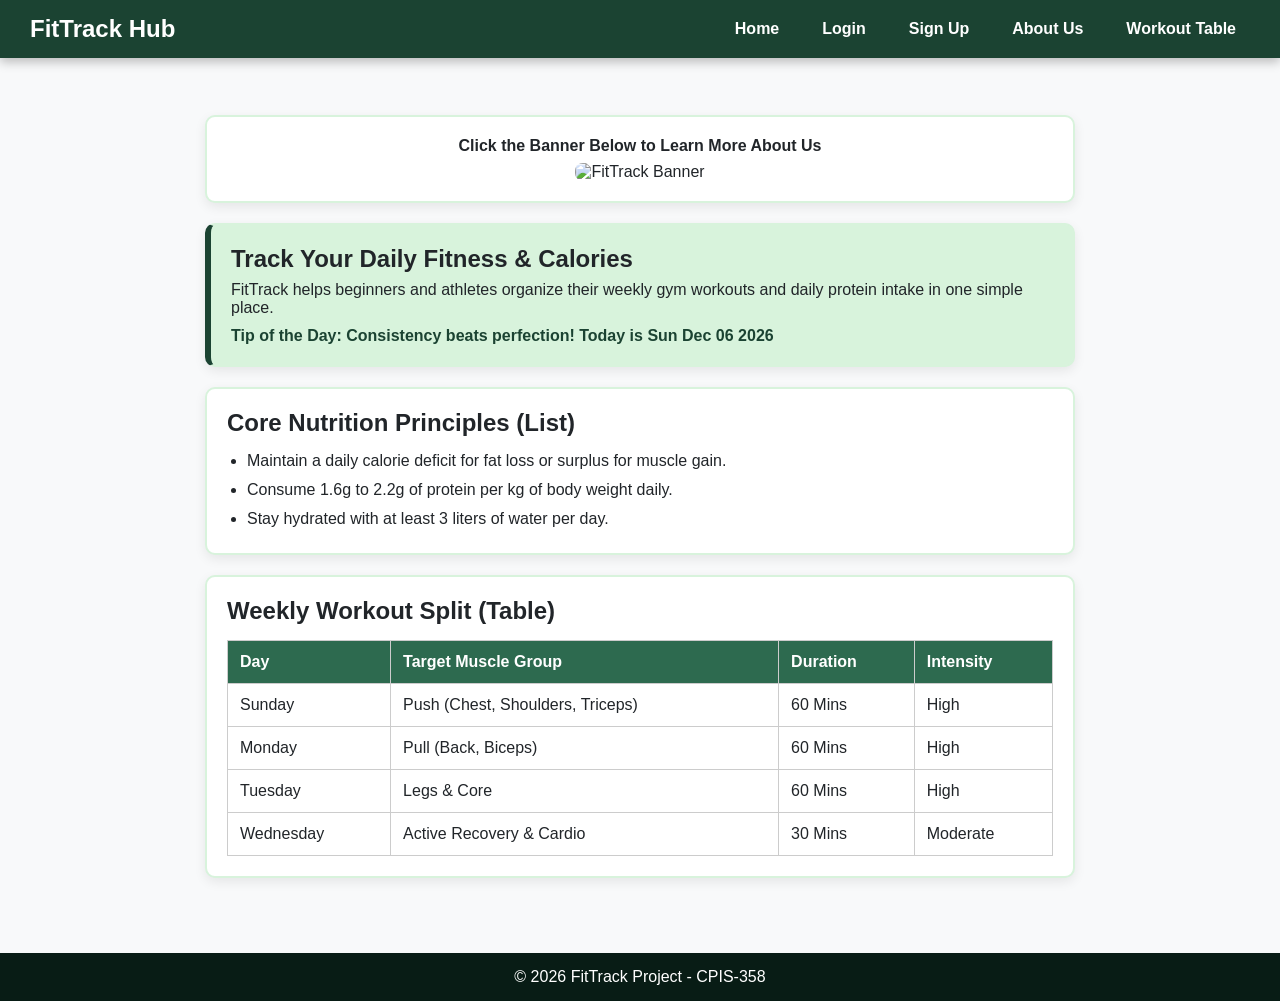
==== index.html @ 630e260e "Add files via upload" ====
<!DOCTYPE html>
<html lang="en">
<head>
    <meta charset="UTF-8">
    <title>FitTrack - Fitness & Nutrition</title>
    <!-- External CSS -->
    <link rel="stylesheet" href="style.css">
    <!-- Internal CSS -->
    <style>
        .hero-section {
            background-color: #d8f3dc;
            border-left: 6px solid #1b4332;
        }
    </style>
</head>
<body>

    <header>
        <h2>FitTrack Hub</h2>
        <nav>
            <ul>
                <li><a href="index.html">Home</a></li>
                <li><a href="login.html">Login</a></li>
                <li><a href="signup.html">Sign Up</a></li>
                <li><a href="about.html">About Us</a></li>
                <!-- Internal Link within the page -->
                <li><a href="#workout-schedule">Workout Table</a></li>
            </ul>
        </nav>
    </header>

    <div class="container">
        <!-- Image Mapping linking to About Us -->
        <div class="box" style="text-align: center;"> <!-- Inline CSS -->
            <p style="margin-bottom: 8px; font-weight: bold;">Click the Banner Below to Learn More About Us</p>
            <img src="https://placehold.co/650x130/1b4332/ffffff?text=FitTrack+-+Click+Here+For+About+Us" 
                 alt="FitTrack Banner" usemap="#fitmap" style="border-radius: 8px; max-width: 100%;">
            <map name="fitmap">
                <area shape="rect" coords="0,0,650,130" href="about.html" alt="About Us">
            </map>
        </div>

        <!-- Article -->
        <article class="box hero-section">
            <h1>Track Your Daily Fitness & Calories</h1>
            <p style="margin-top: 8px;">FitTrack helps beginners and athletes organize their weekly gym workouts and daily protein intake in one simple place.</p>
            <p id="daily-tip" style="margin-top: 10px; font-weight: bold; color: #1b4332;"></p>
        </article>

        <!-- Section & List -->
        <section class="box">
            <h2>Core Nutrition Principles (List)</h2>
            <ul style="margin-left: 20px; margin-top: 10px; line-height: 1.8;">
                <li>Maintain a daily calorie deficit for fat loss or surplus for muscle gain.</li>
                <li>Consume 1.6g to 2.2g of protein per kg of body weight daily.</li>
                <li>Stay hydrated with at least 3 liters of water per day.</li>
            </ul>
        </section>

        <!-- Section & Table + Internal Link Target -->
        <section id="workout-schedule" class="box">
            <h2>Weekly Workout Split (Table)</h2>
            <table>
                <thead>
                    <tr>
                        <th>Day</th>
                        <th>Target Muscle Group</th>
                        <th>Duration</th>
                        <th>Intensity</th>
                    </tr>
                </thead>
                <tbody>
                    <tr>
                        <td>Sunday</td>
                        <td>Push (Chest, Shoulders, Triceps)</td>
                        <td>60 Mins</td>
                        <td>High</td>
                    </tr>
                    <tr>
                        <td>Monday</td>
                        <td>Pull (Back, Biceps)</td>
                        <td>60 Mins</td>
                        <td>High</td>
                    </tr>
                    <tr>
                        <td>Tuesday</td>
                        <td>Legs & Core</td>
                        <td>60 Mins</td>
                        <td>High</td>
                    </tr>
                    <tr>
                        <td>Wednesday</td>
                        <td>Active Recovery & Cardio</td>
                        <td>30 Mins</td>
                        <td>Moderate</td>
                    </tr>
                </tbody>
            </table>
        </section>
    </div>

    <footer>
        <p>&copy; 2026 FitTrack Project - CPIS-358</p>
    </footer>

    <!-- Embedded JavaScript -->
    <script>
        document.getElementById("daily-tip").innerText = "Tip of the Day: Consistency beats perfection! Today is " + new Date().toDateString();
    </script>
    <script src="script.js"></script>
</body>
</html>
---- style.css ----
/* External CSS */
* {
    box-sizing: border-box;
    margin: 0;
    padding: 0;
    font-family: 'Segoe UI', Tahoma, Geneva, Verdana, sans-serif;
}

body {
    background-color: #f8f9fa;
    color: #212529;
    padding-top: 75px;
}

/* Layering (z-index) + Master Menu + Shadow */
header {
    background-color: #1b4332;
    color: white;
    padding: 15px 30px;
    position: fixed;
    top: 0;
    width: 100%;
    z-index: 999; /* Layering technique */
    box-shadow: 0 4px 10px rgba(0, 0, 0, 0.25); /* Shadow effect */
    display: flex;
    justify-content: space-between;
    align-items: center;
}

nav ul {
    list-style: none;
    display: flex;
    gap: 15px;
}

nav ul li a {
    color: white;
    text-decoration: none;
    font-weight: bold;
    padding: 8px 14px;
    border-radius: 5px;
}

nav ul li a:hover {
    background-color: #2d6a4f;
}

/* General Classes + Borders & Shadows */
.container {
    max-width: 900px;
    margin: 25px auto;
    padding: 15px;
}

.box {
    background-color: white;
    border: 2px solid #d8f3dc; /* Border effect */
    border-radius: 10px;
    box-shadow: 0 4px 12px rgba(0, 0, 0, 0.08); /* Shadow effect */
    padding: 20px;
    margin-bottom: 20px;
}

.btn {
    background-color: #2d6a4f;
    color: white;
    border: 1px solid #1b4332;
    padding: 10px 20px;
    border-radius: 5px;
    cursor: pointer;
    font-weight: bold;
}

.btn:hover {
    background-color: #1b4332;
}

/* Table Design */
table {
    width: 100%;
    border-collapse: collapse;
    margin-top: 15px;
}

table, th, td {
    border: 1px solid #ccc;
}

th, td {
    padding: 12px;
    text-align: left;
}

th {
    background-color: #2d6a4f;
    color: white;
}

/* Form Design */
.input-group {
    margin-bottom: 15px;
}

.input-group label {
    display: block;
    margin-bottom: 6px;
    font-weight: bold;
}

.input-group input {
    width: 100%;
    padding: 10px;
    border: 1px solid #bbb;
    border-radius: 5px;
}

footer {
    text-align: center;
    padding: 15px;
    background-color: #081c15;
    color: white;
    margin-top: 40px;
}
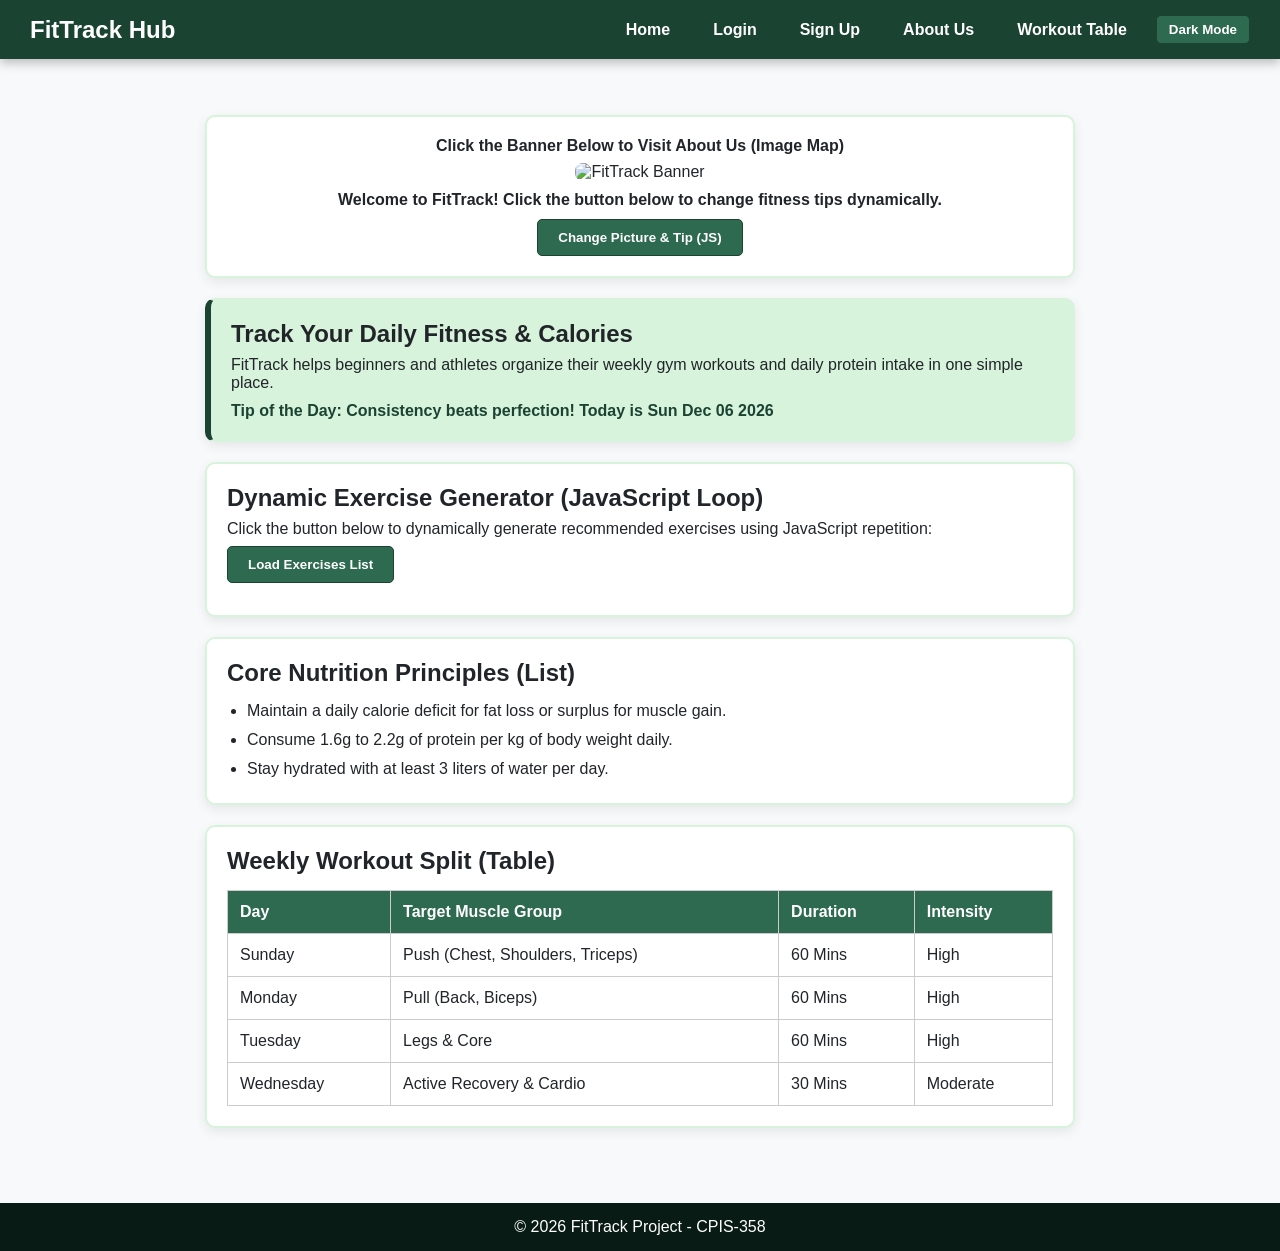
==== commit f11acdf2: "Add files via upload" ====
--- a/index.html
+++ b/index.html
@@ -1,112 +1,122 @@
-<!DOCTYPE html>
-<html lang="en">
-<head>
-    <meta charset="UTF-8">
-    <title>FitTrack - Fitness & Nutrition</title>
-    <!-- External CSS -->
-    <link rel="stylesheet" href="style.css">
-    <!-- Internal CSS -->
-    <style>
-        .hero-section {
-            background-color: #d8f3dc;
-            border-left: 6px solid #1b4332;
-        }
-    </style>
-</head>
-<body>
-
-    <header>
-        <h2>FitTrack Hub</h2>
-        <nav>
-            <ul>
-                <li><a href="index.html">Home</a></li>
-                <li><a href="login.html">Login</a></li>
-                <li><a href="signup.html">Sign Up</a></li>
-                <li><a href="about.html">About Us</a></li>
-                <!-- Internal Link within the page -->
-                <li><a href="#workout-schedule">Workout Table</a></li>
-            </ul>
-        </nav>
-    </header>
-
-    <div class="container">
-        <!-- Image Mapping linking to About Us -->
-        <div class="box" style="text-align: center;"> <!-- Inline CSS -->
-            <p style="margin-bottom: 8px; font-weight: bold;">Click the Banner Below to Learn More About Us</p>
-            <img src="https://placehold.co/650x130/1b4332/ffffff?text=FitTrack+-+Click+Here+For+About+Us" 
-                 alt="FitTrack Banner" usemap="#fitmap" style="border-radius: 8px; max-width: 100%;">
-            <map name="fitmap">
-                <area shape="rect" coords="0,0,650,130" href="about.html" alt="About Us">
-            </map>
-        </div>
-
-        <!-- Article -->
-        <article class="box hero-section">
-            <h1>Track Your Daily Fitness & Calories</h1>
-            <p style="margin-top: 8px;">FitTrack helps beginners and athletes organize their weekly gym workouts and daily protein intake in one simple place.</p>
-            <p id="daily-tip" style="margin-top: 10px; font-weight: bold; color: #1b4332;"></p>
-        </article>
-
-        <!-- Section & List -->
-        <section class="box">
-            <h2>Core Nutrition Principles (List)</h2>
-            <ul style="margin-left: 20px; margin-top: 10px; line-height: 1.8;">
-                <li>Maintain a daily calorie deficit for fat loss or surplus for muscle gain.</li>
-                <li>Consume 1.6g to 2.2g of protein per kg of body weight daily.</li>
-                <li>Stay hydrated with at least 3 liters of water per day.</li>
-            </ul>
-        </section>
-
-        <!-- Section & Table + Internal Link Target -->
-        <section id="workout-schedule" class="box">
-            <h2>Weekly Workout Split (Table)</h2>
-            <table>
-                <thead>
-                    <tr>
-                        <th>Day</th>
-                        <th>Target Muscle Group</th>
-                        <th>Duration</th>
-                        <th>Intensity</th>
-                    </tr>
-                </thead>
-                <tbody>
-                    <tr>
-                        <td>Sunday</td>
-                        <td>Push (Chest, Shoulders, Triceps)</td>
-                        <td>60 Mins</td>
-                        <td>High</td>
-                    </tr>
-                    <tr>
-                        <td>Monday</td>
-                        <td>Pull (Back, Biceps)</td>
-                        <td>60 Mins</td>
-                        <td>High</td>
-                    </tr>
-                    <tr>
-                        <td>Tuesday</td>
-                        <td>Legs & Core</td>
-                        <td>60 Mins</td>
-                        <td>High</td>
-                    </tr>
-                    <tr>
-                        <td>Wednesday</td>
-                        <td>Active Recovery & Cardio</td>
-                        <td>30 Mins</td>
-                        <td>Moderate</td>
-                    </tr>
-                </tbody>
-            </table>
-        </section>
-    </div>
-
-    <footer>
-        <p>&copy; 2026 FitTrack Project - CPIS-358</p>
-    </footer>
-
-    <!-- Embedded JavaScript -->
-    <script>
-        document.getElementById("daily-tip").innerText = "Tip of the Day: Consistency beats perfection! Today is " + new Date().toDateString();
-    </script>
-    <script src="script.js"></script>
-</body>
-</html>+<!DOCTYPE html>
+<html lang="en">
+<head>
+    <meta charset="UTF-8">
+    <title>FitTrack - Fitness & Nutrition</title>
+    <!-- External CSS -->
+    <link rel="stylesheet" href="style.css">
+    <!-- Internal CSS -->
+    <style>
+        .hero-section {
+            background-color: #d8f3dc;
+            border-left: 6px solid #1b4332;
+        }
+    </style>
+</head>
+<body>
+
+    <header>
+        <h2>FitTrack Hub</h2>
+        <nav>
+            <ul>
+                <li><a href="index.html">Home</a></li>
+                <li><a href="login.html">Login</a></li>
+                <li><a href="signup.html">Sign Up</a></li>
+                <li><a href="about.html">About Us</a></li>
+                <li><a href="#workout-schedule">Workout Table</a></li>
+                <li><button id="theme-btn" class="btn" onclick="toggleTheme()" style="padding: 6px 12px;">Dark Mode</button></li>
+            </ul>
+        </nav>
+    </header>
+
+    <div class="container">
+        <!-- Image Mapping linking to About Us + Dynamic Picture & Text -->
+        <div class="box" style="text-align: center;">
+            <p style="margin-bottom: 8px; font-weight: bold;">Click the Banner Below to Visit About Us (Image Map)</p>
+            <img id="dynamic-banner" src="https://placehold.co/650x130/1b4332/ffffff?text=FitTrack+-+Click+Here+For+About+Us" 
+                 alt="FitTrack Banner" usemap="#fitmap" style="border-radius: 8px; max-width: 100%;">
+            <map name="fitmap">
+                <area shape="rect" coords="0,0,650,130" href="about.html" alt="About Us">
+            </map>
+            <p id="dynamic-text" style="margin-top: 10px; font-weight: bold;">Welcome to FitTrack! Click the button below to change fitness tips dynamically.</p>
+            <button class="btn" onclick="changeBanner()" style="margin-top: 10px;">Change Picture & Tip (JS)</button>
+        </div>
+
+        <!-- Article -->
+        <article class="box hero-section">
+            <h1>Track Your Daily Fitness & Calories</h1>
+            <p style="margin-top: 8px;">FitTrack helps beginners and athletes organize their weekly gym workouts and daily protein intake in one simple place.</p>
+            <p id="daily-tip" style="margin-top: 10px; font-weight: bold; color: #1b4332;"></p>
+        </article>
+
+        <!-- Dynamic Elements Section (JavaScript Loop) -->
+        <section class="box">
+            <h2>Dynamic Exercise Generator (JavaScript Loop)</h2>
+            <p style="margin: 8px 0;">Click the button below to dynamically generate recommended exercises using JavaScript repetition:</p>
+            <button class="btn" onclick="loadRecommendedExercises()">Load Exercises List</button>
+            <ul id="dynamic-exercise-list" style="margin-left: 20px; margin-top: 12px; list-style: none;"></ul>
+        </section>
+
+        <!-- Section & List -->
+        <section class="box">
+            <h2>Core Nutrition Principles (List)</h2>
+            <ul style="margin-left: 20px; margin-top: 10px; line-height: 1.8;">
+                <li>Maintain a daily calorie deficit for fat loss or surplus for muscle gain.</li>
+                <li>Consume 1.6g to 2.2g of protein per kg of body weight daily.</li>
+                <li>Stay hydrated with at least 3 liters of water per day.</li>
+            </ul>
+        </section>
+
+        <!-- Section & Table + Internal Link Target -->
+        <section id="workout-schedule" class="box">
+            <h2>Weekly Workout Split (Table)</h2>
+            <table>
+                <thead>
+                    <tr>
+                        <th>Day</th>
+                        <th>Target Muscle Group</th>
+                        <th>Duration</th>
+                        <th>Intensity</th>
+                    </tr>
+                </thead>
+                <tbody>
+                    <tr>
+                        <td>Sunday</td>
+                        <td>Push (Chest, Shoulders, Triceps)</td>
+                        <td>60 Mins</td>
+                        <td>High</td>
+                    </tr>
+                    <tr>
+                        <td>Monday</td>
+                        <td>Pull (Back, Biceps)</td>
+                        <td>60 Mins</td>
+                        <td>High</td>
+                    </tr>
+                    <tr>
+                        <td>Tuesday</td>
+                        <td>Legs & Core</td>
+                        <td>60 Mins</td>
+                        <td>High</td>
+                    </tr>
+                    <tr>
+                        <td>Wednesday</td>
+                        <td>Active Recovery & Cardio</td>
+                        <td>30 Mins</td>
+                        <td>Moderate</td>
+                    </tr>
+                </tbody>
+            </table>
+        </section>
+    </div>
+
+    <footer>
+        <p>&copy; 2026 FitTrack Project - CPIS-358</p>
+    </footer>
+
+    <!-- Embedded JavaScript -->
+    <script>
+        document.getElementById("daily-tip").innerText = "Tip of the Day: Consistency beats perfection! Today is " + new Date().toDateString();
+    </script>
+    <script src="script.js"></script>
+</body>
+</html>
--- a/style.css
+++ b/style.css
@@ -1,123 +1,133 @@
-/* External CSS */
-* {
-    box-sizing: border-box;
-    margin: 0;
-    padding: 0;
-    font-family: 'Segoe UI', Tahoma, Geneva, Verdana, sans-serif;
-}
-
-body {
-    background-color: #f8f9fa;
-    color: #212529;
-    padding-top: 75px;
-}
-
-/* Layering (z-index) + Master Menu + Shadow */
-header {
-    background-color: #1b4332;
-    color: white;
-    padding: 15px 30px;
-    position: fixed;
-    top: 0;
-    width: 100%;
-    z-index: 999; /* Layering technique */
-    box-shadow: 0 4px 10px rgba(0, 0, 0, 0.25); /* Shadow effect */
-    display: flex;
-    justify-content: space-between;
-    align-items: center;
-}
-
-nav ul {
-    list-style: none;
-    display: flex;
-    gap: 15px;
-}
-
-nav ul li a {
-    color: white;
-    text-decoration: none;
-    font-weight: bold;
-    padding: 8px 14px;
-    border-radius: 5px;
-}
-
-nav ul li a:hover {
-    background-color: #2d6a4f;
-}
-
-/* General Classes + Borders & Shadows */
-.container {
-    max-width: 900px;
-    margin: 25px auto;
-    padding: 15px;
-}
-
-.box {
-    background-color: white;
-    border: 2px solid #d8f3dc; /* Border effect */
-    border-radius: 10px;
-    box-shadow: 0 4px 12px rgba(0, 0, 0, 0.08); /* Shadow effect */
-    padding: 20px;
-    margin-bottom: 20px;
-}
-
-.btn {
-    background-color: #2d6a4f;
-    color: white;
-    border: 1px solid #1b4332;
-    padding: 10px 20px;
-    border-radius: 5px;
-    cursor: pointer;
-    font-weight: bold;
-}
-
-.btn:hover {
-    background-color: #1b4332;
-}
-
-/* Table Design */
-table {
-    width: 100%;
-    border-collapse: collapse;
-    margin-top: 15px;
-}
-
-table, th, td {
-    border: 1px solid #ccc;
-}
-
-th, td {
-    padding: 12px;
-    text-align: left;
-}
-
-th {
-    background-color: #2d6a4f;
-    color: white;
-}
-
-/* Form Design */
-.input-group {
-    margin-bottom: 15px;
-}
-
-.input-group label {
-    display: block;
-    margin-bottom: 6px;
-    font-weight: bold;
-}
-
-.input-group input {
-    width: 100%;
-    padding: 10px;
-    border: 1px solid #bbb;
-    border-radius: 5px;
-}
-
-footer {
-    text-align: center;
-    padding: 15px;
-    background-color: #081c15;
-    color: white;
-    margin-top: 40px;
-}+/* External CSS */
+* {
+    box-sizing: border-box;
+    margin: 0;
+    padding: 0;
+    font-family: 'Segoe UI', Tahoma, Geneva, Verdana, sans-serif;
+}
+
+body {
+    background-color: #f8f9fa;
+    color: #212529;
+    padding-top: 75px;
+    transition: background-color 0.3s, color 0.3s;
+}
+
+/* Layering (z-index) + Master Menu + Shadow */
+header {
+    background-color: #1b4332;
+    color: white;
+    padding: 15px 30px;
+    position: fixed;
+    top: 0;
+    width: 100%;
+    z-index: 999;
+    box-shadow: 0 4px 10px rgba(0, 0, 0, 0.25);
+    display: flex;
+    justify-content: space-between;
+    align-items: center;
+}
+
+nav ul {
+    list-style: none;
+    display: flex;
+    gap: 15px;
+    align-items: center;
+}
+
+nav ul li a {
+    color: white;
+    text-decoration: none;
+    font-weight: bold;
+    padding: 8px 14px;
+    border-radius: 5px;
+}
+
+nav ul li a:hover {
+    background-color: #2d6a4f;
+}
+
+/* General Classes + Borders & Shadows */
+.container {
+    max-width: 900px;
+    margin: 25px auto;
+    padding: 15px;
+}
+
+.box {
+    background-color: white;
+    border: 2px solid #d8f3dc;
+    border-radius: 10px;
+    box-shadow: 0 4px 12px rgba(0, 0, 0, 0.08);
+    padding: 20px;
+    margin-bottom: 20px;
+    transition: background-color 0.3s, color 0.3s, border-color 0.3s;
+}
+
+.btn {
+    background-color: #2d6a4f;
+    color: white;
+    border: 1px solid #1b4332;
+    padding: 10px 20px;
+    border-radius: 5px;
+    cursor: pointer;
+    font-weight: bold;
+}
+
+.btn:hover {
+    background-color: #1b4332;
+}
+
+/* Table Design */
+table {
+    width: 100%;
+    border-collapse: collapse;
+    margin-top: 15px;
+}
+
+table, th, td {
+    border: 1px solid #ccc;
+}
+
+th, td {
+    padding: 12px;
+    text-align: left;
+}
+
+th {
+    background-color: #2d6a4f;
+    color: white;
+}
+
+/* Form Design */
+.input-group {
+    margin-bottom: 15px;
+}
+
+.input-group label {
+    display: block;
+    margin-bottom: 6px;
+    font-weight: bold;
+}
+
+.input-group input {
+    width: 100%;
+    padding: 10px;
+    border: 1px solid #bbb;
+    border-radius: 5px;
+}
+
+.error-msg {
+    color: #d90429;
+    font-weight: bold;
+    margin-bottom: 12px;
+    display: none;
+}
+
+footer {
+    text-align: center;
+    padding: 15px;
+    background-color: #081c15;
+    color: white;
+    margin-top: 40px;
+}
